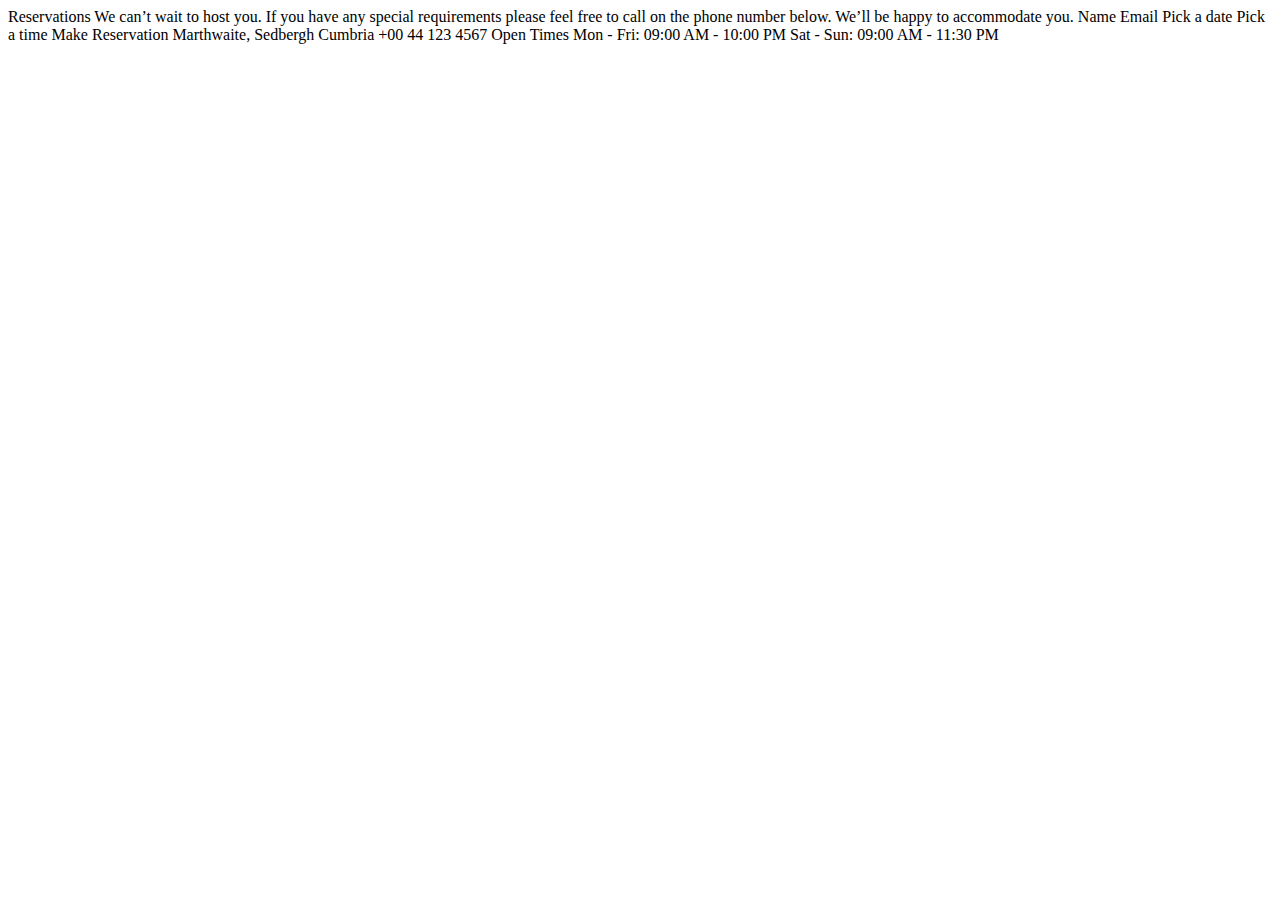
==== booking.html @ a2542542 "finished home page for mobile" ====
<!DOCTYPE html>
<html lang="en">
<head>
  <meta charset="UTF-8">
  <meta name="viewport" content="width=device-width, initial-scale=1.0">

  <link rel="icon" type="image/png" sizes="32x32" href="./images/favicon-32x32.png">
  
  <title>Frontend Mentor | Dine Website Challenge</title>
</head>
<body>

  Reservations

  We can’t wait to host you. If you have any special requirements please feel free to 
  call on the phone number below. We’ll be happy to accommodate you.



  Name
  Email
  Pick a date
  Pick a time

  Make Reservation



  Marthwaite, Sedbergh
  Cumbria
  +00 44 123 4567

  Open Times
  Mon - Fri: 09:00 AM - 10:00 PM
  Sat - Sun: 09:00 AM - 11:30 PM

</body>
</html>
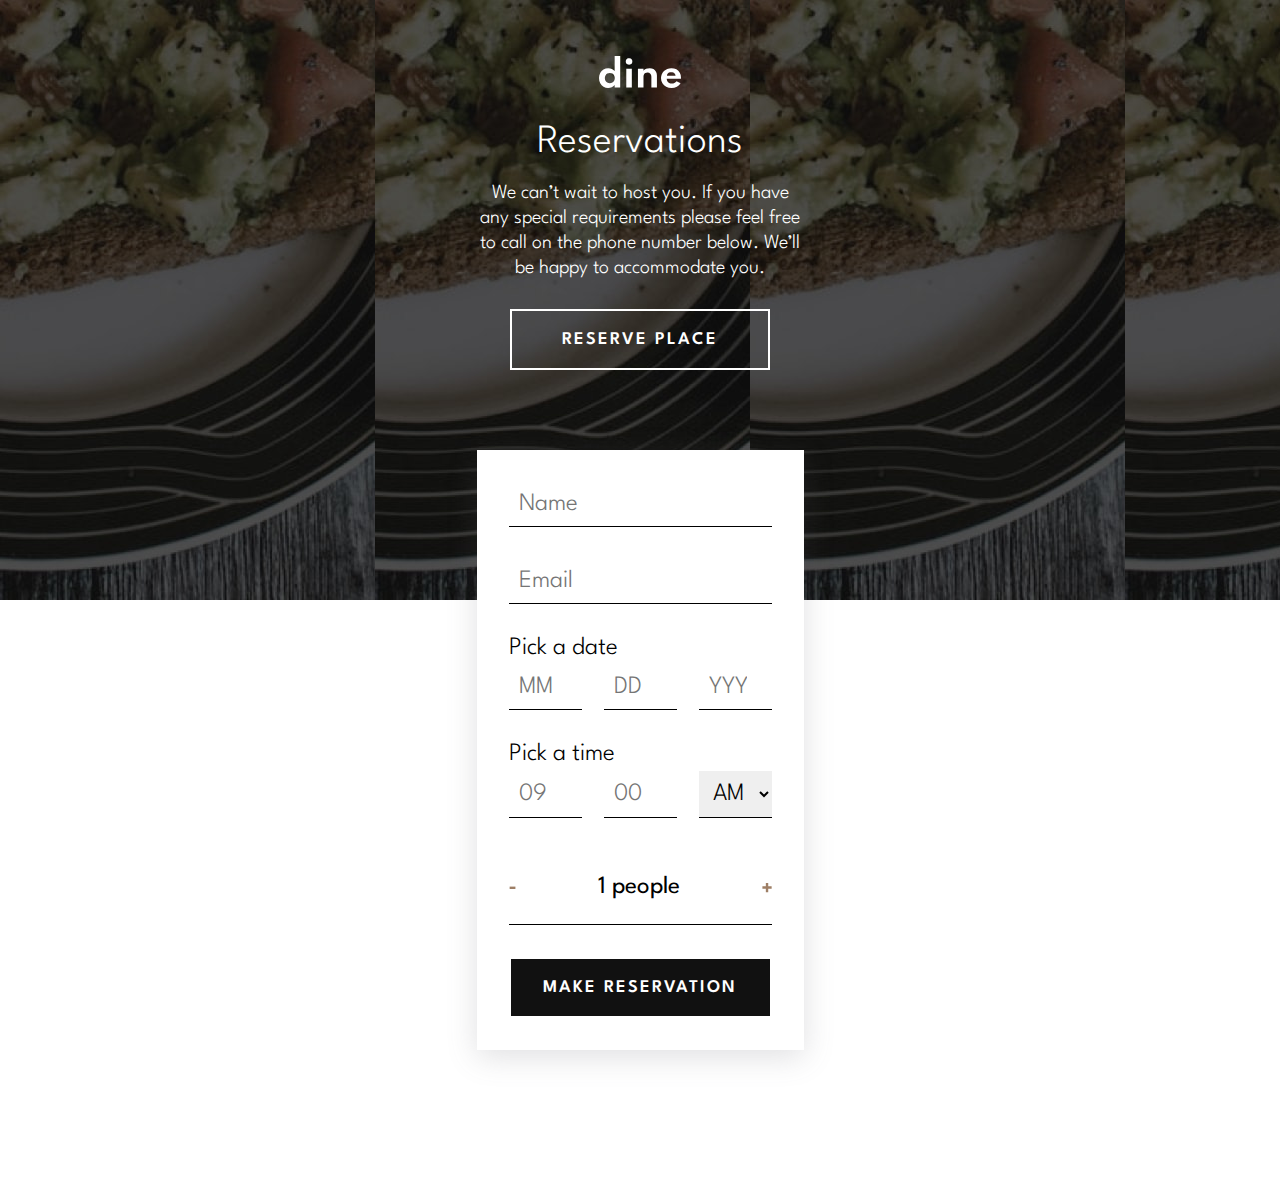
==== commit 31047161: "added form for booking page" ====
--- a/booking.html
+++ b/booking.html
@@ -1,38 +1,65 @@
 <!DOCTYPE html>
 <html lang="en">
+
 <head>
   <meta charset="UTF-8">
   <meta name="viewport" content="width=device-width, initial-scale=1.0">
 
   <link rel="icon" type="image/png" sizes="32x32" href="./images/favicon-32x32.png">
-  
+  <link rel="stylesheet" href="scss/styles.css">
+  <link rel="preconnect" href="https://fonts.googleapis.com">
+  <link rel="preconnect" href="https://fonts.gstatic.com" crossorigin>
+  <link href="https://fonts.googleapis.com/css2?family=League+Spartan:wght@300;400;500;600;700;900&display=swap"
+    rel="stylesheet">
+
   <title>Frontend Mentor | Dine Website Challenge</title>
 </head>
+
 <body>
+  <header class="section section--booking">
+    <div class="container">
+      <img src="images/logo.svg" alt="" class="logo">
+      <h1>Reservations</h1>
+      <p class="section__subtitle booking-subtitle">We can’t wait to host you. If you have any special requirements please feel free to call on the phone number
+        below. We’ll be happy to accommodate you.</p>
+      <a href="#" class="btn">RESERVE PLACE</a>
+    </div>
+  </header>
+  <main>
+    <form action="/" class="form">
+      <div>
+        <input type="text" placeholder="Name" class="form__input">
+      </div>
+      <div>
+        <input type="text" placeholder="Email" class="form__input">
+      </div>
+      <div>
+        <p class="form__label">Pick a date</p>
+        <div class="form-container">
+          <input type="number" placeholder="MM" class="form__input form__input--small">
+          <input type="number" placeholder="DD" class="form__input form__input--small">
+          <input type="number" placeholder="YYYY" class="form__input form__input--small">
+        </div>
+      </div>
+      <div>
+        <p class="form__label">Pick a time</p>
+        <div class="form-container">
+          <input type="number" placeholder="09" class="form__input form__input--small">
+          <input type="number" placeholder="00" class="form__input form__input--small">
+          <select class="form__input form__input--small">
+            <option value="AM">AM</option>
+            <option value="PM">PM</option>
+          </select>
+        </div>
+      </div>
+      <div class="form-container form-container--people">
+        <img src="images/icons/icon-minus.svg" alt="">
+        <P>1 people</P>
+        <img src="images/icons/icon-plus.svg" alt="">
+      </div>
+      <input class="btn btn--black btn--width" type="submit" value="MAKE RESERVATION">
+    </form>
+  </main>
+</body>
 
-  Reservations
-
-  We can’t wait to host you. If you have any special requirements please feel free to 
-  call on the phone number below. We’ll be happy to accommodate you.
-
-
-
-  Name
-  Email
-  Pick a date
-  Pick a time
-
-  Make Reservation
-
-
-
-  Marthwaite, Sedbergh
-  Cumbria
-  +00 44 123 4567
-
-  Open Times
-  Mon - Fri: 09:00 AM - 10:00 PM
-  Sat - Sun: 09:00 AM - 11:30 PM
-
-</body>
 </html>--- a/scss/styles.css
+++ b/scss/styles.css
@@ -0,0 +1,476 @@
+article,
+aside,
+details,
+figcaption,
+figure,
+footer,
+header,
+hgroup,
+nav,
+section,
+summary {
+  display: block;
+}
+
+audio,
+canvas,
+video {
+  display: inline-block;
+}
+
+audio:not([controls]) {
+  display: none;
+  height: 0;
+}
+
+[hidden], template {
+  display: none;
+}
+
+html {
+  background: #fff;
+  color: #000;
+  -webkit-text-size-adjust: 100%;
+  -ms-text-size-adjust: 100%;
+}
+
+html,
+button,
+input,
+select,
+textarea {
+  font-family: sans-serif;
+}
+
+body {
+  margin: 0;
+}
+
+a {
+  background: transparent;
+}
+
+a:focus {
+  outline: thin dotted;
+}
+
+a:hover, a:active {
+  outline: 0;
+}
+
+h1 {
+  font-size: 2em;
+  margin: 0;
+}
+
+h2 {
+  font-size: 1.5em;
+  margin: 0;
+}
+
+h3 {
+  font-size: 1.17em;
+  margin: 0;
+}
+
+h4 {
+  font-size: 1em;
+  margin: 0;
+}
+
+h5 {
+  font-size: 0.83em;
+  margin: 0;
+}
+
+h6 {
+  font-size: 0.75em;
+  margin: 0;
+}
+
+abbr[title] {
+  border-bottom: 1px dotted;
+}
+
+b,
+strong {
+  font-weight: bold;
+}
+
+dfn {
+  font-style: italic;
+}
+
+mark {
+  background: #ff0;
+  color: #000;
+}
+
+code,
+kbd,
+pre,
+samp {
+  font-family: monospace, serif;
+  font-size: 1em;
+}
+
+pre {
+  white-space: pre;
+  white-space: pre-wrap;
+  word-wrap: break-word;
+}
+
+q {
+  quotes: "\201C" "\201D" "\2018" "\2019";
+}
+
+q:before, q:after {
+  content: '';
+  content: none;
+}
+
+small {
+  font-size: 80%;
+}
+
+sub,
+sup {
+  font-size: 75%;
+  line-height: 0;
+  position: relative;
+  vertical-align: baseline;
+}
+
+sup {
+  top: -0.5em;
+}
+
+sub {
+  bottom: -0.25em;
+}
+
+img {
+  border: 0;
+}
+
+svg:not(:root) {
+  overflow: hidden;
+}
+
+figure {
+  margin: 0;
+}
+
+fieldset {
+  border: 1px solid #c0c0c0;
+  margin: 0 2px;
+  padding: 0.35em 0.625em 0.75em;
+}
+
+legend {
+  border: 0;
+  padding: 0;
+  white-space: normal;
+}
+
+button,
+input,
+select,
+textarea {
+  font-family: inherit;
+  font-size: 100%;
+  margin: 0;
+  vertical-align: baseline;
+}
+
+button, input {
+  line-height: normal;
+}
+
+button,
+select {
+  text-transform: none;
+}
+
+button,
+html input[type="button"],
+input[type="reset"],
+input[type="submit"] {
+  -webkit-appearance: button;
+  cursor: pointer;
+}
+
+button[disabled],
+input[disabled] {
+  cursor: default;
+}
+
+button::-moz-focus-inner, input::-moz-focus-inner {
+  border: 0;
+  padding: 0;
+}
+
+textarea {
+  overflow: auto;
+  vertical-align: top;
+}
+
+table {
+  border-collapse: collapse;
+  border-spacing: 0;
+}
+
+input[type="search"] {
+  -webkit-appearance: textfield;
+  -webkit-box-sizing: content-box;
+  box-sizing: content-box;
+}
+
+input[type="search"]::-webkit-search-cancel-button, input[type="search"]::-webkit-search-decoration {
+  -webkit-appearance: none;
+}
+
+input[type="checkbox"], input[type="radio"] {
+  -webkit-box-sizing: border-box;
+          box-sizing: border-box;
+  padding: 0;
+}
+
+* {
+  -webkit-box-sizing: border-box;
+          box-sizing: border-box;
+}
+
+header {
+  background-image: url(../images/booking/hero-bg-mobile.jpg);
+  height: 600px;
+}
+
+.section--booking {
+  color: white;
+  padding-top: 56px;
+}
+
+.booking-subtitle {
+  margin-bottom: 50px;
+}
+
+.form {
+  position: relative;
+  top: -150px;
+  width: 327px;
+  margin: auto;
+  background-color: white;
+  padding: 32px;
+  -webkit-box-shadow: rgba(100, 100, 111, 0.2) 0px 7px 29px 0px;
+          box-shadow: rgba(100, 100, 111, 0.2) 0px 7px 29px 0px;
+  font-size: 25px;
+}
+
+.form > div {
+  margin-bottom: 32px;
+}
+
+.form__input {
+  border: none;
+  border-bottom: 1px solid black;
+  width: 100%;
+  padding: 10px;
+  outline: none;
+  font-weight: 300;
+}
+
+.form__input--small {
+  width: 73px;
+}
+
+.form__label {
+  margin-bottom: 5px;
+  font-size: 25px;
+  font-weight: 300;
+}
+
+.form-container {
+  display: -webkit-box;
+  display: -ms-flexbox;
+  display: flex;
+  -webkit-box-pack: justify;
+      -ms-flex-pack: justify;
+          justify-content: space-between;
+}
+
+.form-container--people {
+  -webkit-box-align: center;
+      -ms-flex-align: center;
+          align-items: center;
+  border-bottom: 1px solid black;
+}
+
+body {
+  font-family: 'League Spartan', sans-serif;
+}
+
+h1 {
+  font-size: 40px;
+  font-weight: 300;
+}
+
+h3 {
+  font-size: 22px;
+  font-weight: 600;
+}
+
+.section {
+  text-align: center;
+}
+
+.section--header {
+  background-image: url("../images/homepage/hero-bg-mobile.jpg");
+  height: 748px;
+  color: white;
+  padding-top: 232px;
+}
+
+.section--relative {
+  position: relative;
+  top: -5rem;
+}
+
+.section--dark {
+  background-color: #111111;
+  padding-top: 72px;
+  color: white;
+}
+
+.section--bg {
+  background-image: url("../images/homepage/ready-bg-mobile.jpg");
+  padding-top: 40px;
+  height: 328px;
+}
+
+.section--events {
+  margin-bottom: 128px;
+}
+
+.section__title {
+  font-size: 40px;
+  line-height: 40px;
+  font-weight: 500;
+}
+
+.section__title--nomargin {
+  margin: 0;
+}
+
+.section__title--white {
+  color: white;
+}
+
+.section__subtitle {
+  font-size: 20px;
+  font-weight: 300;
+  line-height: 25px;
+}
+
+.section__subtitle--header {
+  margin-bottom: 60px;
+}
+
+.section__subtitle--food {
+  margin-bottom: 24px;
+}
+
+.section__subtitle--end {
+  margin-bottom: 72px;
+}
+
+.section__subtitle--family {
+  letter-spacing: 2px;
+}
+
+.section__subtitle--family::after {
+  content: '';
+  position: absolute;
+  left: 0;
+  right: 0;
+  top: 30px;
+  margin: 0 auto;
+  width: 20%;
+  height: 1px;
+  background: #9E7F66;
+}
+
+.section__subtitle--events {
+  letter-spacing: 2px;
+  opacity: 50%;
+}
+
+.section__main-image {
+  margin-bottom: 48px;
+}
+
+.section__pattern-divide {
+  margin-bottom: 32px;
+}
+
+.section__f-image {
+  margin-bottom: 32px;
+}
+
+.logo {
+  width: 82px;
+  margin-bottom: 32px;
+}
+
+.container {
+  width: 327px;
+  margin: auto;
+}
+
+.container--highlights {
+  margin-bottom: 64px;
+}
+
+.container--food {
+  border-bottom: 1px solid rgba(255, 255, 255, 0.3);
+  margin-bottom: 49px;
+}
+
+.btn {
+  color: white;
+  font-weight: 600;
+  font-size: 18px;
+  letter-spacing: 2px;
+  text-decoration: none;
+  border: 2px solid white;
+  padding: 20px 50px;
+}
+
+.btn--black {
+  background-color: #111111;
+}
+
+.btn--width {
+  width: 263px;
+  padding: 20px 0;
+}
+
+.wrapper {
+  position: relative;
+  margin-bottom: 2rem;
+}
+
+.footer {
+  background-color: #111111;
+  color: white;
+  padding: 80px 0 80px;
+}
+
+.time {
+  margin-top: 2rem;
+}
+
+.time * {
+  margin: 0;
+}
+/*# sourceMappingURL=styles.css.map */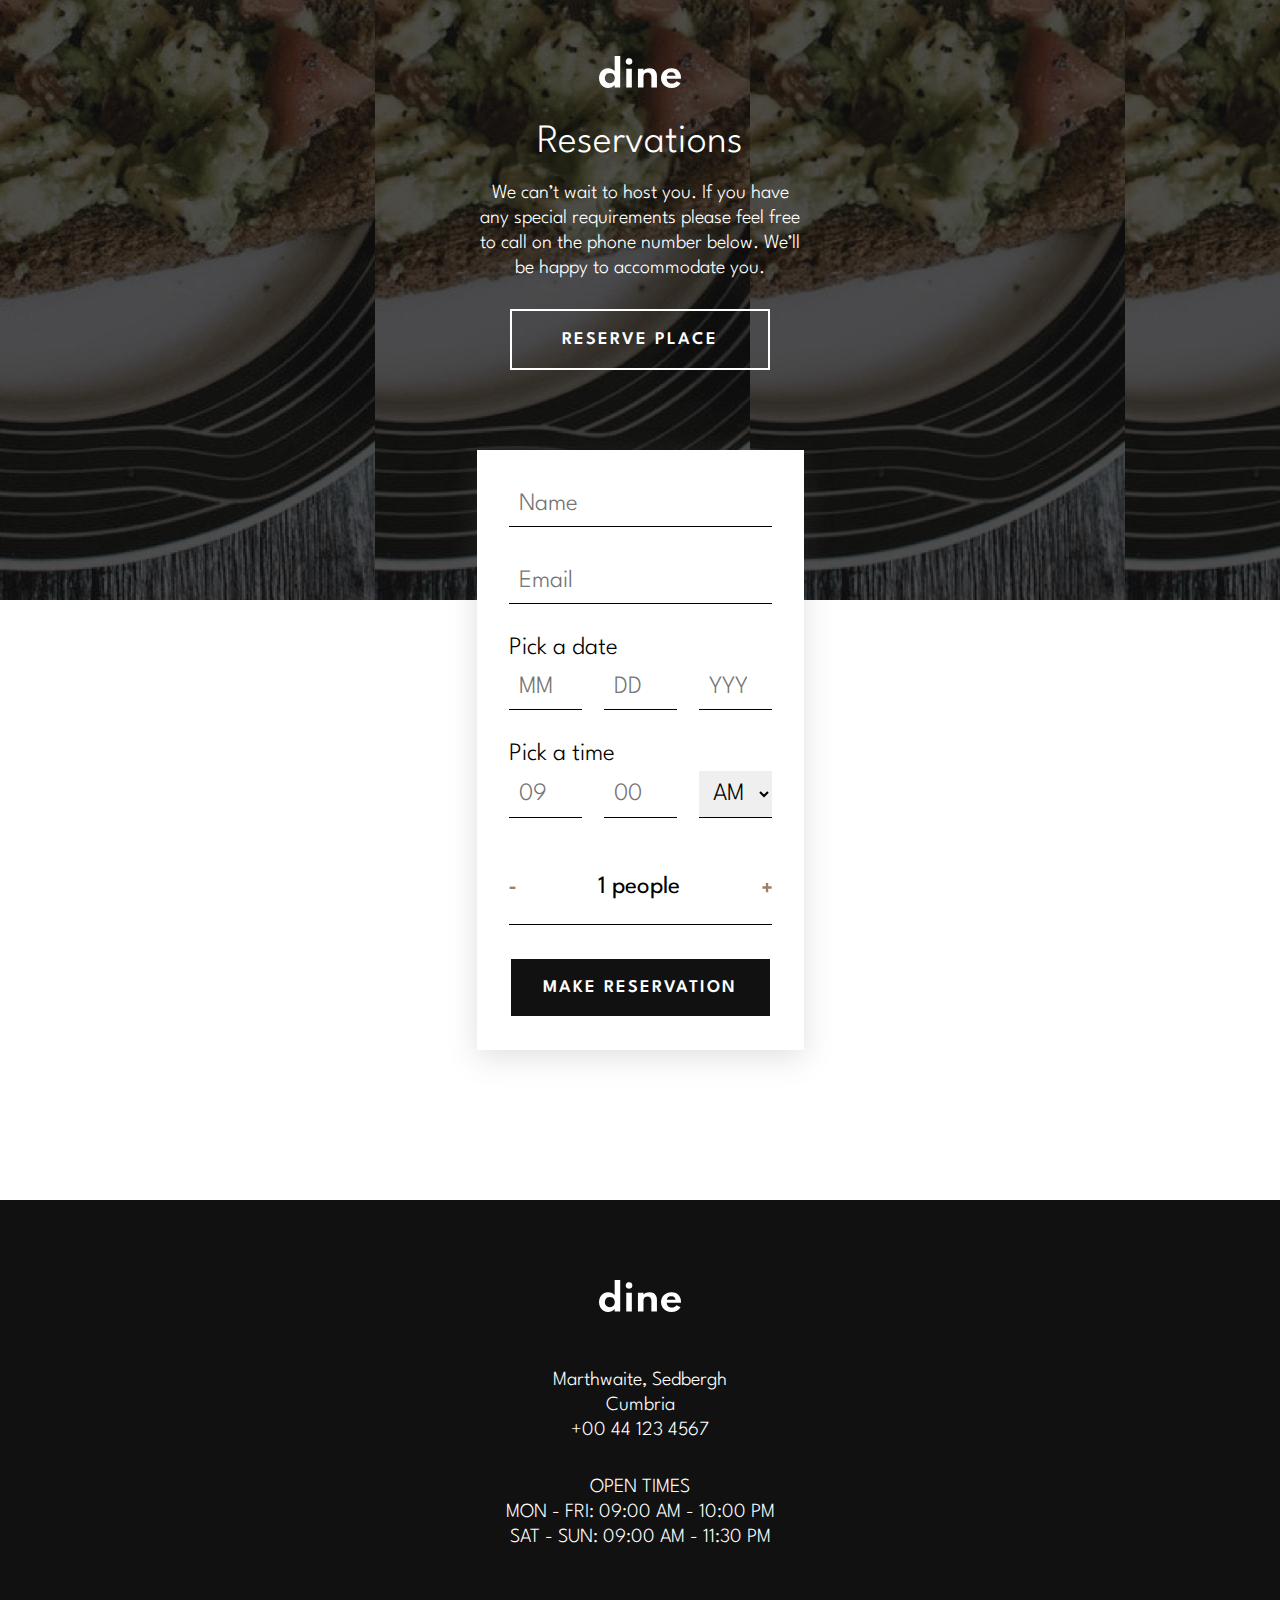
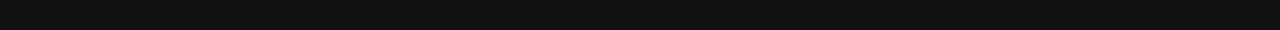
==== commit 4610520a: "finished mobile layout" ====
--- a/booking.html
+++ b/booking.html
@@ -11,6 +11,7 @@
   <link rel="preconnect" href="https://fonts.gstatic.com" crossorigin>
   <link href="https://fonts.googleapis.com/css2?family=League+Spartan:wght@300;400;500;600;700;900&display=swap"
     rel="stylesheet">
+  <script src="script.js" defer></script>
 
   <title>Frontend Mentor | Dine Website Challenge</title>
 </head>
@@ -26,26 +27,30 @@
     </div>
   </header>
   <main>
-    <form action="/" class="form">
-      <div>
-        <input type="text" placeholder="Name" class="form__input">
+    <form action="" class="form">
+      <div class="error-container">
+        <input type="text" placeholder="Name" class="form__input" id="name">
+        <p class="error error--off">This field is required</p>
       </div>
       <div>
-        <input type="text" placeholder="Email" class="form__input">
+        <input type="text" placeholder="Email" class="form__input" id="email">
+        <p class="error error--off">This field is required</p>
       </div>
       <div>
         <p class="form__label">Pick a date</p>
+        <p class="error error--off">This field is incomplete</p>
         <div class="form-container">
-          <input type="number" placeholder="MM" class="form__input form__input--small">
-          <input type="number" placeholder="DD" class="form__input form__input--small">
-          <input type="number" placeholder="YYYY" class="form__input form__input--small">
+          <input type="number" placeholder="MM" class="form__input form__input--small date-js">
+          <input type="number" placeholder="DD" class="form__input form__input--small date-js">
+          <input type="number" placeholder="YYYY" class="form__input form__input--small date-js">
         </div>
       </div>
       <div>
         <p class="form__label">Pick a time</p>
+        <p class="error error--off">This field is incomplete</p>
         <div class="form-container">
-          <input type="number" placeholder="09" class="form__input form__input--small">
-          <input type="number" placeholder="00" class="form__input form__input--small">
+          <input type="number" placeholder="09" class="form__input form__input--small time-js">
+          <input type="number" placeholder="00" class="form__input form__input--small time-js">
           <select class="form__input form__input--small">
             <option value="AM">AM</option>
             <option value="PM">PM</option>
@@ -60,6 +65,17 @@
       <input class="btn btn--black btn--width" type="submit" value="MAKE RESERVATION">
     </form>
   </main>
+  <footer class="section footer">
+    <img src="images/logo.svg" alt="" class="logo">
+    <p class="section__subtitle">Marthwaite, Sedbergh<br>
+      Cumbria<br>
+      +00 44 123 4567</p>
+    <div class="time">
+      <p class="section__subtitle">OPEN TIMES</p>
+      <p class="section__subtitle">MON - FRI: 09:00 AM - 10:00 PM</p>
+      <p class="section__subtitle">SAT - SUN: 09:00 AM - 11:30 PM</p>
+    </div>
+  </footer>
 </body>
 
 </html>--- a/scss/styles.css
+++ b/scss/styles.css
@@ -306,6 +306,16 @@
   border-bottom: 1px solid black;
 }
 
+.error {
+  margin: .5em 0 0 .5em;
+  font-size: 16px;
+  color: #B54949;
+}
+
+.error--off {
+  display: none;
+}
+
 body {
   font-family: 'League Spartan', sans-serif;
 }
